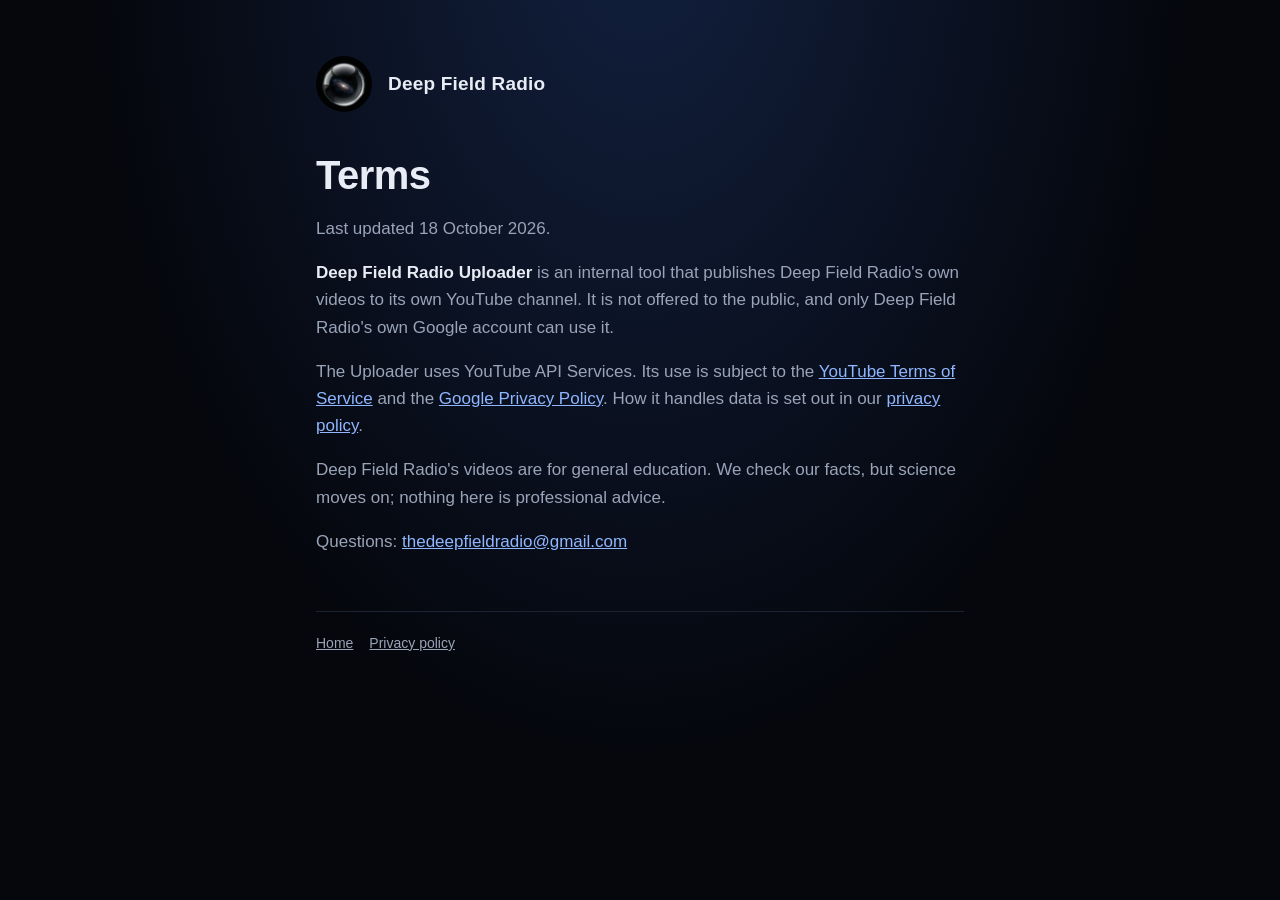
==== terms.html @ 216252f3 "Deep Field Radio site: home, privacy policy, terms" ====
<!doctype html>
<html lang="en">
<head>
<meta charset="utf-8">
<meta name="viewport" content="width=device-width, initial-scale=1">
<title>Terms · Deep Field Radio</title>
<link rel="icon" href="logo-120.png">
<link rel="stylesheet" href="style.css">
</head>
<body>
<main>
  <header><img src="logo.png" alt=""><a href="./">Deep Field Radio</a></header>
  <h1>Terms</h1>
  <p>Last updated 18 October 2026.</p>
  <p><strong>Deep Field Radio Uploader</strong> is an internal tool that publishes Deep Field Radio's own videos to its own YouTube
    channel. It is not offered to the public, and only Deep Field Radio's own Google account can use it.</p>
  <p>The Uploader uses YouTube API Services. Its use is subject to the <a href="https://www.youtube.com/t/terms">YouTube Terms of Service</a>
    and the <a href="https://policies.google.com/privacy">Google Privacy Policy</a>. How it handles data is set out in our
    <a href="privacy.html">privacy policy</a>.</p>
  <p>Deep Field Radio's videos are for general education. We check our facts, but science moves on; nothing here is professional advice.</p>
  <p>Questions: <a href="mailto:thedeepfieldradio@gmail.com">thedeepfieldradio@gmail.com</a></p>
  <footer><a href="./">Home</a><a href="privacy.html">Privacy policy</a></footer>
</main>
</body>
</html>
---- style.css ----
:root { --bg: #05070d; --ink: #e8ecf4; --dim: #9aa4b8; --line: #1c2333; --accent: #8fb6ff; }
* { box-sizing: border-box; }
body { margin: 0; background: radial-gradient(ellipse at 50% -10%, #12203f 0%, var(--bg) 60%) fixed, var(--bg); color: var(--ink);
  font: 17px/1.6 -apple-system, BlinkMacSystemFont, "Inter", "Segoe UI", Roboto, sans-serif; }
main { max-width: 680px; margin: 0 auto; padding: 56px 16px 72px; }
header { display: flex; align-items: center; gap: 16px; margin-bottom: 40px; }
header img { width: 56px; height: 56px; border-radius: 50%; }
header a { color: var(--ink); text-decoration: none; font-weight: 650; font-size: 19px; letter-spacing: .2px; }
h1 { font-size: 40px; line-height: 1.15; margin: 0 0 16px; letter-spacing: -.5px; }
h2 { font-size: 20px; margin: 36px 0 8px; }
p, li { color: var(--dim); }
strong { color: var(--ink); font-weight: 600; }
a { color: var(--accent); }
.links { display: flex; flex-wrap: wrap; gap: 12px; margin: 28px 0; }
.links a { border: 1px solid var(--line); border-radius: 999px; padding: 10px 18px; text-decoration: none; color: var(--ink); background: #0b101c; }
.links a:hover { border-color: var(--accent); }
footer { margin-top: 56px; padding-top: 20px; border-top: 1px solid var(--line); font-size: 14px; color: var(--dim); }
footer a { color: var(--dim); margin-right: 16px; }
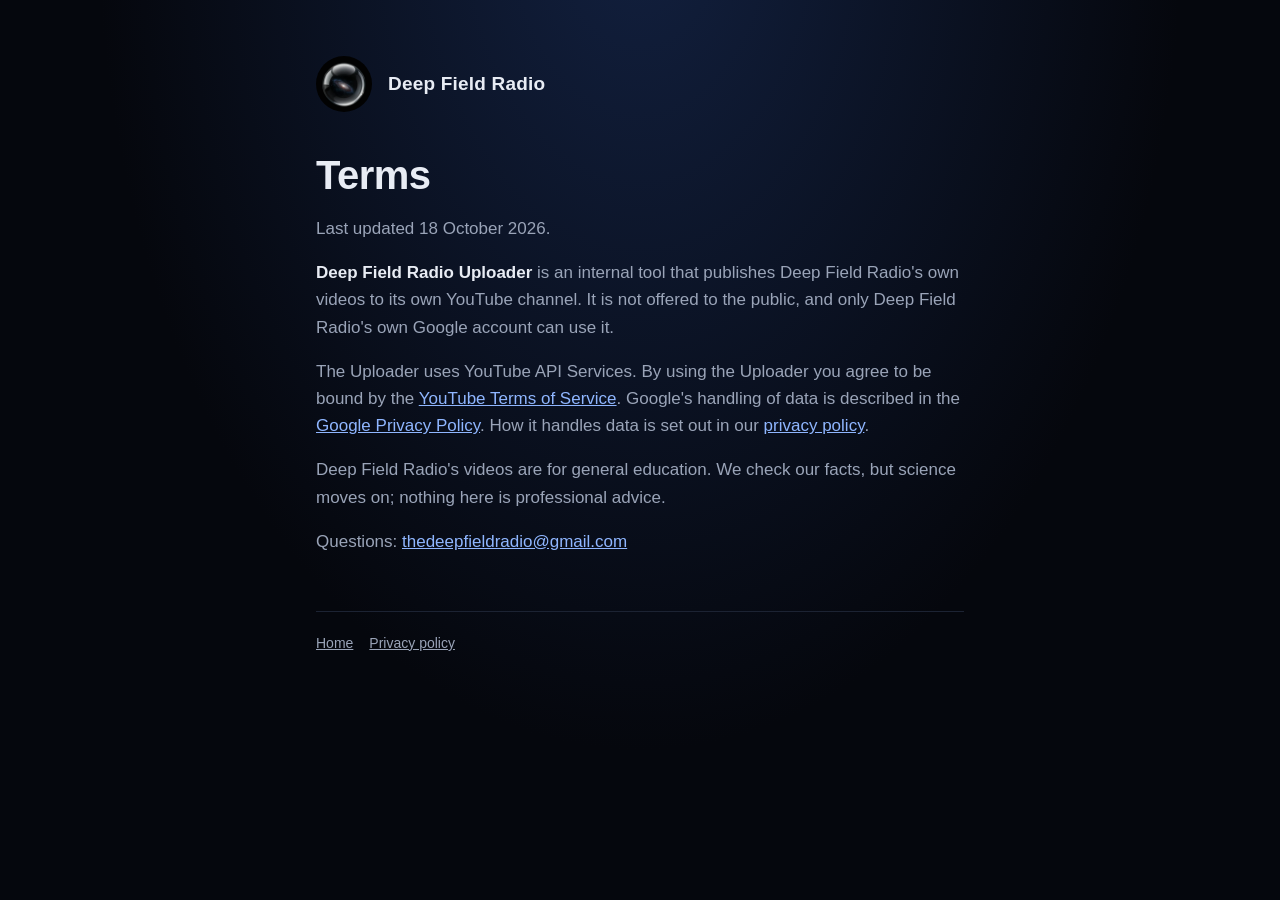
==== commit b0794069: "Privacy and terms: YouTube developer policy wording (revocation link, agreement to YouTube ToS)" ====
--- a/terms.html
+++ b/terms.html
@@ -14,8 +14,8 @@
   <p>Last updated 18 October 2026.</p>
   <p><strong>Deep Field Radio Uploader</strong> is an internal tool that publishes Deep Field Radio's own videos to its own YouTube
     channel. It is not offered to the public, and only Deep Field Radio's own Google account can use it.</p>
-  <p>The Uploader uses YouTube API Services. Its use is subject to the <a href="https://www.youtube.com/t/terms">YouTube Terms of Service</a>
-    and the <a href="https://policies.google.com/privacy">Google Privacy Policy</a>. How it handles data is set out in our
+  <p>The Uploader uses YouTube API Services. By using the Uploader you agree to be bound by the
+    <a href="https://www.youtube.com/t/terms">YouTube Terms of Service</a>. Google's handling of data is described in the <a href="https://policies.google.com/privacy">Google Privacy Policy</a>. How it handles data is set out in our
     <a href="privacy.html">privacy policy</a>.</p>
   <p>Deep Field Radio's videos are for general education. We check our facts, but science moves on; nothing here is professional advice.</p>
   <p>Questions: <a href="mailto:thedeepfieldradio@gmail.com">thedeepfieldradio@gmail.com</a></p>
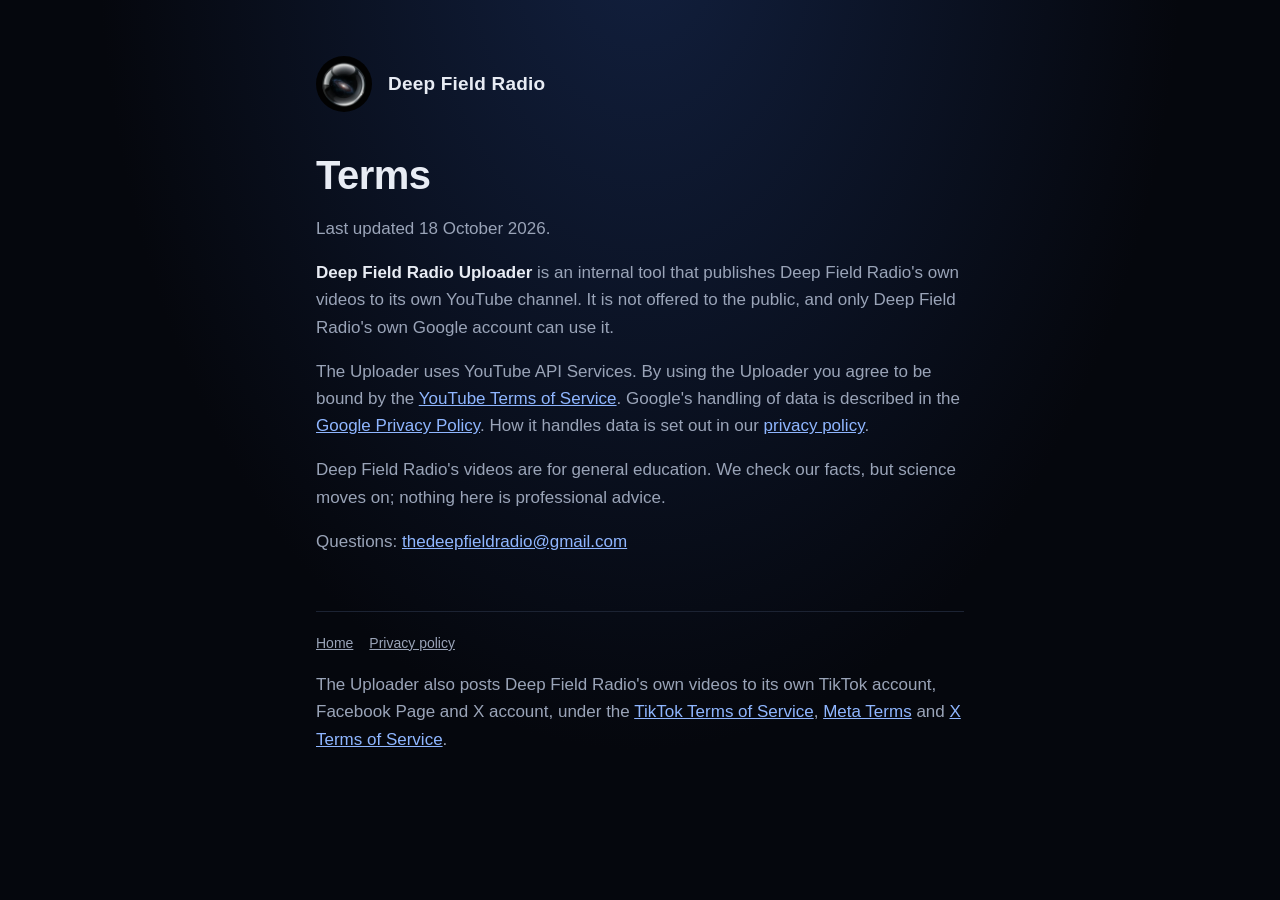
==== commit 71176623: "TikTok, Facebook, X: policy section" ====
--- a/terms.html
+++ b/terms.html
@@ -20,6 +20,9 @@
   <p>Deep Field Radio's videos are for general education. We check our facts, but science moves on; nothing here is professional advice.</p>
   <p>Questions: <a href="mailto:thedeepfieldradio@gmail.com">thedeepfieldradio@gmail.com</a></p>
   <footer><a href="./">Home</a><a href="privacy.html">Privacy policy</a></footer>
+  <p>The Uploader also posts Deep Field Radio's own videos to its own TikTok account, Facebook Page and X account, under the
+    <a href="https://www.tiktok.com/legal/page/global/terms-of-service/en">TikTok Terms of Service</a>,
+    <a href="https://www.facebook.com/terms">Meta Terms</a> and <a href="https://x.com/en/tos">X Terms of Service</a>.</p>
 </main>
 </body>
 </html>
